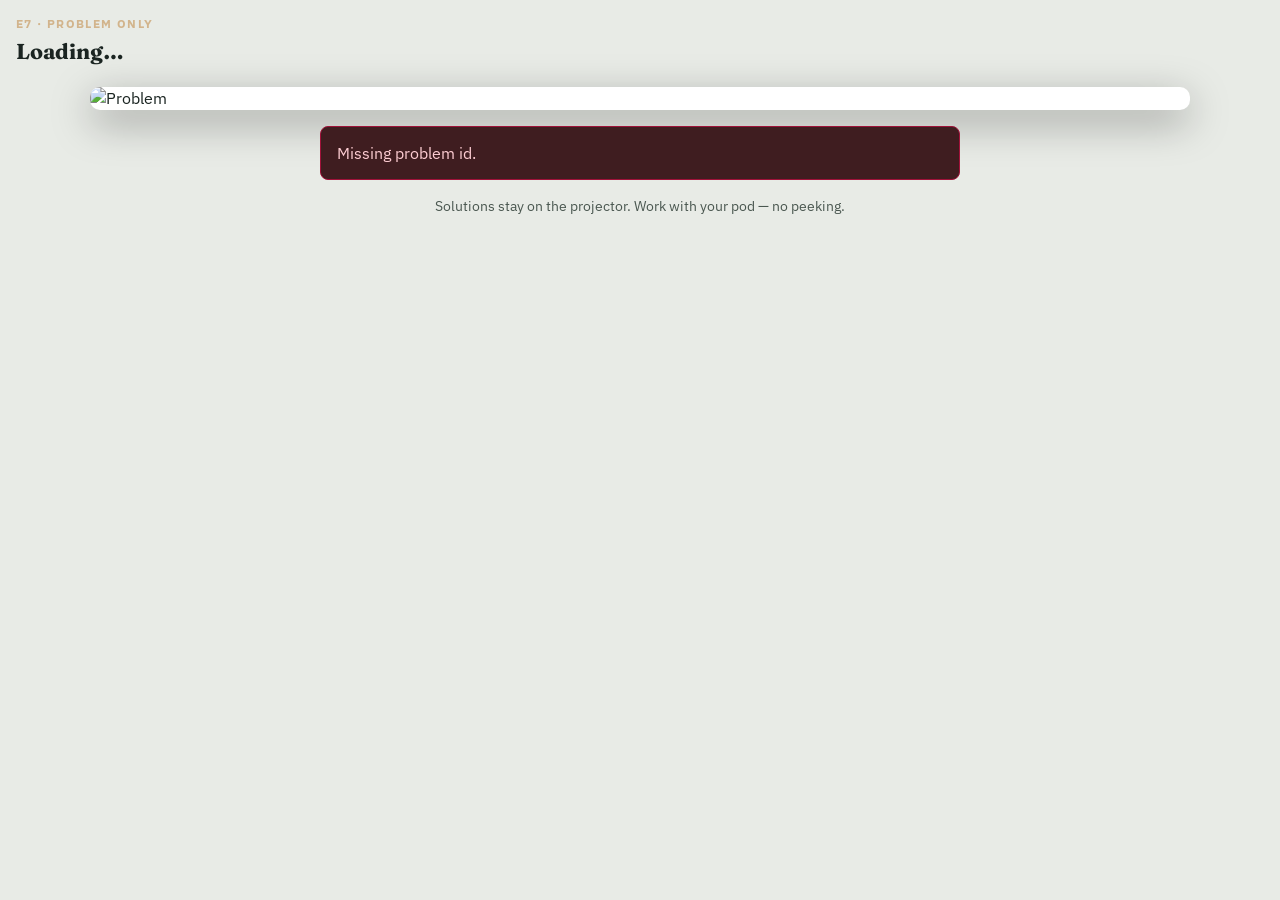
==== student.html @ 1178e9f2 "Add classroom Stage, local CSV, and fair pod rotation Projector Stage with QR + GSI-only solution re" ====
<!DOCTYPE html>
<html lang="en">
  <head>
    <meta charset="utf-8" />
    <meta name="viewport" content="width=device-width, initial-scale=1" />
    <title>E7 Practice — Problem</title>
    <link rel="preconnect" href="https://fonts.googleapis.com" />
    <link rel="preconnect" href="https://fonts.gstatic.com" crossorigin />
    <link
      href="https://fonts.googleapis.com/css2?family=Fraunces:opsz,wght@9..144,600&family=IBM+Plex+Sans:wght@400;500;600&display=swap"
      rel="stylesheet"
    />
    <link rel="stylesheet" href="css/styles.css" />
    <link rel="stylesheet" href="css/stage.css" />
  </head>
  <body class="student-body">
    <header class="student-top">
      <p class="stage-eyebrow">E7 · problem only</p>
      <h1 class="student-title" id="student-title">Loading…</h1>
      <p class="student-sub" id="student-sub"></p>
    </header>
    <main class="student-main">
      <figure class="stage-figure">
        <img id="problem-image" alt="Problem" />
      </figure>
      <p class="stage-error" id="stage-error" hidden></p>
      <p class="student-note">
        Solutions stay on the projector. Work with your pod — no peeking.
      </p>
    </main>
    <script src="js/student.js"></script>
  </body>
</html>
---- css/styles.css ----
/* E7 Discussion OS — practical GSI classroom dashboard
   Direction: highland slate + copper accent (not purple-on-white) */

:root {
  --ink: #1a2421;
  --ink-soft: #2c3a35;
  --stone: #4a5750;
  --mist: #e8ebe6;
  --paper: #f4f6f2;
  --panel: #ffffff;
  --line: #c5cdc4;
  --copper: #b45309;
  --copper-deep: #92400e;
  --copper-soft: #fef3c7;
  --pine: #1f4d3a;
  --pine-soft: #d8ebe2;
  --alert: #9f1239;
  --ok: #166534;
  --shadow: 0 1px 0 rgba(26, 36, 33, 0.06), 0 12px 28px rgba(26, 36, 33, 0.08);
  --radius: 10px;
  --font-display: "Fraunces", "Iowan Old Style", Georgia, serif;
  --font-body: "IBM Plex Sans", "Segoe UI", sans-serif;
  --font-mono: "IBM Plex Mono", ui-monospace, monospace;
}

*,
*::before,
*::after {
  box-sizing: border-box;
}

html {
  color-scheme: light;
}

body {
  margin: 0;
  min-height: 100vh;
  font-family: var(--font-body);
  color: var(--ink);
  background:
    radial-gradient(ellipse 80% 50% at 10% -10%, rgba(180, 83, 9, 0.12), transparent 55%),
    radial-gradient(ellipse 60% 40% at 100% 0%, rgba(31, 77, 58, 0.1), transparent 50%),
    linear-gradient(180deg, #eef2eb 0%, var(--mist) 40%, #dfe6df 100%);
  line-height: 1.45;
}

img {
  max-width: 100%;
}

button,
input,
select {
  font: inherit;
}

a {
  color: var(--pine);
}

.wrap {
  width: min(1180px, calc(100% - 2rem));
  margin: 0 auto;
  padding: 1.25rem 0 3rem;
}

/* —— Header —— */
.site-header {
  display: flex;
  flex-wrap: wrap;
  align-items: flex-end;
  justify-content: space-between;
  gap: 1rem;
  margin-bottom: 1.5rem;
  padding-bottom: 1rem;
  border-bottom: 2px solid var(--ink);
}

.brand {
  display: grid;
  gap: 0.2rem;
}

.brand__course {
  font-size: 0.75rem;
  letter-spacing: 0.14em;
  text-transform: uppercase;
  color: var(--stone);
  font-weight: 600;
}

.brand__title {
  margin: 0;
  font-family: var(--font-display);
  font-weight: 600;
  font-size: clamp(1.75rem, 3vw, 2.35rem);
  letter-spacing: -0.02em;
  color: var(--ink);
}

.brand__sub {
  margin: 0;
  color: var(--stone);
  max-width: 36ch;
  font-size: 0.95rem;
}

.header-meta {
  display: flex;
  flex-wrap: wrap;
  gap: 0.5rem;
}

.chip {
  display: inline-flex;
  align-items: center;
  gap: 0.35rem;
  padding: 0.35rem 0.7rem;
  border: 1px solid var(--line);
  border-radius: 999px;
  background: rgba(255, 255, 255, 0.7);
  font-size: 0.85rem;
  color: var(--ink-soft);
}

.chip strong {
  font-variant-numeric: tabular-nums;
  color: var(--ink);
}

/* —— Panels —— */
.panel {
  background: var(--panel);
  border: 1px solid var(--line);
  border-radius: var(--radius);
  box-shadow: var(--shadow);
  padding: 1.1rem 1.2rem 1.25rem;
  margin-bottom: 1.1rem;
}

.panel__head {
  display: flex;
  flex-wrap: wrap;
  align-items: baseline;
  justify-content: space-between;
  gap: 0.5rem 1rem;
  margin-bottom: 0.85rem;
}

.panel__title {
  margin: 0;
  font-family: var(--font-display);
  font-size: 1.25rem;
  font-weight: 600;
}

.panel__hint {
  margin: 0;
  color: var(--stone);
  font-size: 0.9rem;
}

.toolbar {
  display: flex;
  flex-wrap: wrap;
  gap: 0.55rem;
  align-items: center;
}

.field {
  display: grid;
  gap: 0.3rem;
  flex: 1 1 280px;
}

.field label {
  font-size: 0.78rem;
  font-weight: 600;
  letter-spacing: 0.04em;
  text-transform: uppercase;
  color: var(--stone);
}

.field input,
.field select {
  width: 100%;
  padding: 0.55rem 0.7rem;
  border: 1px solid var(--line);
  border-radius: 8px;
  background: var(--paper);
  color: var(--ink);
}

.field input:focus,
.field select:focus {
  outline: 2px solid rgba(180, 83, 9, 0.45);
  outline-offset: 1px;
  border-color: var(--copper);
}

.btn {
  appearance: none;
  border: 1px solid transparent;
  border-radius: 8px;
  padding: 0.55rem 0.9rem;
  font-weight: 600;
  cursor: pointer;
  transition: transform 0.12s ease, background 0.15s ease, border-color 0.15s ease;
}

.btn:active:not(:disabled) {
  transform: translateY(1px);
}

.btn:disabled {
  opacity: 0.45;
  cursor: not-allowed;
}

.btn--primary {
  background: var(--pine);
  color: #f5faf7;
}

.btn--primary:hover:not(:disabled) {
  background: #163d2e;
}

.btn--accent {
  background: var(--copper);
  color: #fff8ef;
}

.btn--accent:hover:not(:disabled) {
  background: var(--copper-deep);
}

.btn--ghost {
  background: transparent;
  border-color: var(--line);
  color: var(--ink-soft);
}

.btn--ghost:hover:not(:disabled) {
  background: var(--paper);
  border-color: var(--stone);
}

.status {
  margin: 0.75rem 0 0;
  font-size: 0.92rem;
  color: var(--stone);
}

.status[data-kind="ok"] {
  color: var(--ok);
}

.status[data-kind="err"] {
  color: var(--alert);
}

.status[data-kind="warn"] {
  color: var(--copper-deep);
}

.status[data-kind="busy"] {
  color: var(--ink-soft);
}

/* —— Layout —— */
.layout {
  display: grid;
  grid-template-columns: 1.55fr 1fr;
  gap: 1.1rem;
  align-items: start;
}

@media (max-width: 900px) {
  .layout {
    grid-template-columns: 1fr;
  }
}

/* —— Pod grid —— */
.pod-grid {
  display: grid;
  grid-template-columns: repeat(3, minmax(0, 1fr));
  gap: 0.65rem;
}

@media (max-width: 720px) {
  .pod-grid {
    grid-template-columns: repeat(2, minmax(0, 1fr));
  }
}

@media (max-width: 420px) {
  .pod-grid {
    grid-template-columns: 1fr;
  }
}

.pod-card {
  border: 1px solid var(--line);
  border-radius: 9px;
  padding: 0.7rem 0.75rem 0.8rem;
  background: linear-gradient(165deg, #fff 0%, var(--paper) 100%);
  cursor: pointer;
  transition: border-color 0.15s ease, box-shadow 0.15s ease, transform 0.15s ease;
  min-height: 132px;
}

.pod-card:hover {
  border-color: #9aa89f;
}

.pod-card:focus-visible {
  outline: 2px solid var(--copper);
  outline-offset: 2px;
}

.pod-card.is-pulse {
  border-color: var(--copper);
  box-shadow: 0 0 0 3px rgba(180, 83, 9, 0.2);
  transform: scale(1.02);
}

.pod-card.is-selected {
  border-color: var(--copper);
  background: linear-gradient(165deg, var(--copper-soft) 0%, #fff 70%);
  box-shadow: 0 0 0 2px rgba(180, 83, 9, 0.35);
  animation: select-pop 0.35s ease;
}

@keyframes select-pop {
  from {
    transform: scale(0.98);
  }
  to {
    transform: scale(1);
  }
}

.pod-card__head {
  display: flex;
  justify-content: space-between;
  align-items: baseline;
  gap: 0.4rem;
}

.pod-card__name {
  margin: 0;
  font-family: var(--font-display);
  font-size: 1.05rem;
  font-weight: 600;
}

.pod-card__count {
  font-size: 0.78rem;
  font-variant-numeric: tabular-nums;
  color: var(--stone);
  font-weight: 600;
}

.pod-card__english {
  margin: 0.15rem 0 0.45rem;
  font-size: 0.78rem;
  color: var(--stone);
}

.pod-card__members {
  margin: 0;
  padding: 0;
  list-style: none;
  font-size: 0.8rem;
  color: var(--ink-soft);
}

.pod-card__members li {
  display: flex;
  gap: 0.35rem;
  white-space: nowrap;
  overflow: hidden;
  text-overflow: ellipsis;
}

.pod-card__members .desk {
  color: var(--pine);
  font-weight: 600;
  font-variant-numeric: tabular-nums;
}

.pod-card__members .empty {
  color: #8a948c;
  font-style: italic;
}

/* —— Picked panel —— */
.picked {
  border: 1px solid #e8c48a;
  background: linear-gradient(180deg, #fffbeb 0%, #fff 55%);
  border-radius: var(--radius);
  padding: 1rem 1.1rem;
  margin-bottom: 1rem;
  animation: fade-up 0.28s ease;
}

.picked[hidden] {
  display: none;
}

@keyframes fade-up {
  from {
    opacity: 0;
    transform: translateY(6px);
  }
  to {
    opacity: 1;
    transform: translateY(0);
  }
}

.picked__label {
  margin: 0;
  font-size: 0.72rem;
  letter-spacing: 0.12em;
  text-transform: uppercase;
  color: var(--copper-deep);
  font-weight: 700;
}

.picked__name {
  margin: 0.2rem 0 0;
  font-family: var(--font-display);
  font-size: 1.7rem;
  font-weight: 600;
}

.picked__english {
  margin: 0.1rem 0 0.75rem;
  color: var(--stone);
}

.picked__members {
  margin: 0;
  padding: 0;
  list-style: none;
  display: grid;
  gap: 0.4rem;
}

.picked__members li {
  display: grid;
  grid-template-columns: 4.5rem 1fr auto;
  gap: 0.5rem;
  align-items: baseline;
  padding: 0.4rem 0.55rem;
  background: rgba(255, 255, 255, 0.75);
  border: 1px solid #f0e0c0;
  border-radius: 7px;
  font-size: 0.92rem;
}

.picked__members .desk {
  font-weight: 700;
  color: var(--pine);
  font-size: 0.8rem;
}

.picked__members .member-id {
  color: var(--stone);
  font-family: var(--font-mono);
  font-size: 0.78rem;
}

.picked__members .empty {
  grid-column: 1 / -1;
  color: var(--stone);
  font-style: italic;
}

/* —— Exam / theme bank —— */
.exam-filters {
  display: flex;
  flex-wrap: wrap;
  gap: 0.55rem;
  margin-bottom: 0.65rem;
}

.exam-filters .field {
  flex: 1 1 140px;
}

.exam-row {
  display: flex;
  flex-wrap: wrap;
  gap: 0.55rem;
  align-items: end;
}

.exam-row .field {
  flex: 1 1 220px;
}

.exam-count {
  margin: 0.45rem 0 0;
  font-size: 0.8rem;
  color: var(--stone);
  font-variant-numeric: tabular-nums;
}

.problem-figure,
.solution-figure {
  margin: 0.85rem 0 0;
  padding: 0;
  border: 1px solid var(--line);
  border-radius: 8px;
  background: #fff;
  overflow: hidden;
}

.problem-figure[hidden],
.solution-figure[hidden],
.sol-controls[hidden] {
  display: none;
}

.problem-figure__cap,
.solution-figure__cap {
  margin: 0;
  padding: 0.45rem 0.7rem;
  font-size: 0.72rem;
  letter-spacing: 0.08em;
  text-transform: uppercase;
  font-weight: 700;
  color: var(--stone);
  background: var(--paper);
  border-bottom: 1px solid var(--line);
}

.solution-figure__cap {
  color: var(--copper-deep);
  background: var(--copper-soft);
  border-bottom-color: #e8c48a;
}

.problem-figure img,
.solution-figure img {
  display: block;
  width: 100%;
  height: auto;
  max-width: 100%;
  vertical-align: middle;
}

.sol-controls {
  display: flex;
  flex-wrap: wrap;
  gap: 0.5rem;
  margin-top: 0.75rem;
}

.solution-figure {
  border-color: #e8c48a;
  box-shadow: 0 0 0 2px rgba(180, 83, 9, 0.12);
}

.exam-meta {
  margin-top: 0.9rem;
  padding: 0.85rem 0.95rem;
  background: var(--pine-soft);
  border-radius: 8px;
  border: 1px solid #b7d0c3;
  font-size: 0.92rem;
}

.exam-meta__row {
  margin-bottom: 0.4rem;
}

.exam-meta__tags {
  display: flex;
  flex-wrap: wrap;
  gap: 0.35rem;
  margin-bottom: 0.55rem;
}

.tag {
  display: inline-block;
  padding: 0.15rem 0.45rem;
  border-radius: 999px;
  background: #fff;
  border: 1px solid #a8c4b5;
  font-size: 0.75rem;
  font-weight: 600;
  color: var(--pine);
}

.exam-meta__trap {
  margin: 0 0 0.55rem;
  color: var(--ink-soft);
}

.exam-meta__trap span {
  font-weight: 700;
  color: var(--ink);
}

.exam-meta__url {
  display: block;
  font-family: var(--font-mono);
  font-size: 0.78rem;
  word-break: break-all;
  color: var(--ink-soft);
}

.site-footer {
  margin-top: 1.5rem;
  padding-top: 1rem;
  border-top: 1px solid var(--line);
  color: var(--stone);
  font-size: 0.85rem;
}

.site-footer p {
  margin: 0.25rem 0;
}

.actions-inline {
  display: flex;
  flex-wrap: wrap;
  gap: 0.5rem;
}

/* —— Local CSV drop zone —— */
.csv-drop {
  margin-top: 0.35rem;
  padding: 1rem 1.05rem;
  border: 2px dashed var(--line);
  border-radius: var(--radius);
  background: linear-gradient(165deg, #fff 0%, var(--paper) 100%);
  transition: border-color 0.15s ease, background 0.15s ease;
}

.csv-drop.is-dragover {
  border-color: var(--copper);
  background: var(--copper-soft);
}

.csv-drop__title {
  margin: 0 0 0.25rem;
  font-family: var(--font-display);
  font-size: 1.15rem;
  font-weight: 600;
}

.csv-drop__hint {
  margin: 0 0 0.85rem;
  font-size: 0.88rem;
  color: var(--stone);
}

.csv-drop__file {
  margin: 0.65rem 0 0;
  font-size: 0.85rem;
  color: var(--pine);
  font-weight: 600;
}

.csv-file-label {
  display: inline-flex;
  align-items: center;
  cursor: pointer;
}

.csv-secondary {
  margin-top: 0.75rem;
  font-size: 0.9rem;
  color: var(--stone);
}

.csv-secondary summary {
  cursor: pointer;
  font-weight: 600;
  color: var(--ink-soft);
}

.csv-secondary .toolbar {
  margin-top: 0.65rem;
}

.panel__hint--inline {
  margin: -0.35rem 0 0.75rem;
}

/* —— Called this session —— */
.called-bar {
  display: flex;
  flex-wrap: wrap;
  gap: 0.45rem 0.65rem;
  align-items: center;
  margin-bottom: 0.85rem;
  padding: 0.55rem 0.7rem;
  background: var(--paper);
  border: 1px solid var(--line);
  border-radius: 8px;
}

.called-bar__label {
  font-size: 0.72rem;
  letter-spacing: 0.08em;
  text-transform: uppercase;
  font-weight: 700;
  color: var(--stone);
}

.called-list {
  display: flex;
  flex-wrap: wrap;
  gap: 0.35rem;
  margin: 0;
  padding: 0;
  list-style: none;
}

.called-chip {
  padding: 0.15rem 0.5rem;
  border-radius: 999px;
  border: 1px solid var(--line);
  background: #fff;
  font-size: 0.78rem;
  color: var(--stone);
}

.called-chip.is-called {
  background: var(--copper-soft);
  border-color: #e8c48a;
  color: var(--copper-deep);
  font-weight: 700;
}

.pod-card.is-called:not(.is-selected) {
  border-color: #d6c4a3;
}

.pod-card.is-called:not(.is-selected) .pod-card__count {
  color: var(--copper-deep);
}

/* —— Session queue —— */
.queue-panel {
  margin-top: 0.85rem;
  padding: 0.7rem 0.8rem;
  border: 1px solid var(--line);
  border-radius: 8px;
  background: var(--paper);
}

.queue-panel[hidden] {
  display: none;
}

.queue-panel__head {
  display: flex;
  justify-content: space-between;
  align-items: center;
  font-size: 0.78rem;
  font-weight: 700;
  letter-spacing: 0.06em;
  text-transform: uppercase;
  color: var(--stone);
  margin-bottom: 0.45rem;
}

.btn--tiny {
  padding: 0.25rem 0.5rem;
  font-size: 0.75rem;
}

.queue-list {
  margin: 0;
  padding-left: 1.15rem;
  display: grid;
  gap: 0.3rem;
}

.queue-item {
  appearance: none;
  border: none;
  background: transparent;
  color: var(--pine);
  font: inherit;
  font-weight: 600;
  text-align: left;
  cursor: pointer;
  padding: 0.15rem 0;
}

.queue-item:hover {
  text-decoration: underline;
}

.site-footer kbd {
  font-family: var(--font-mono);
  font-size: 0.8em;
  padding: 0.05rem 0.35rem;
  border: 1px solid var(--line);
  border-radius: 4px;
  background: #fff;
}
---- css/stage.css ----
/* Projector Stage + student phone views */

.stage-body {
  margin: 0;
  min-height: 100vh;
  display: grid;
  grid-template-rows: auto auto 1fr auto;
  background: #0f1613;
  color: #f4f6f2;
}

.stage-top {
  display: flex;
  justify-content: space-between;
  gap: 1rem;
  align-items: flex-start;
  padding: 0.85rem 1.1rem 0.6rem;
  border-bottom: 1px solid rgba(255, 255, 255, 0.12);
  background: linear-gradient(180deg, #1a2421 0%, #14201b 100%);
}

.stage-eyebrow,
.student-top .stage-eyebrow {
  margin: 0;
  font-size: 0.72rem;
  letter-spacing: 0.12em;
  text-transform: uppercase;
  color: #d2b48c;
  font-weight: 700;
}

.stage-title {
  margin: 0.2rem 0 0;
  font-family: var(--font-display, Fraunces, Georgia, serif);
  font-size: clamp(1.35rem, 2.4vw, 2rem);
  font-weight: 700;
  line-height: 1.15;
}

.stage-sub {
  margin: 0.25rem 0 0;
  color: #b7c2ba;
  font-size: 0.95rem;
}

.stage-qr-block {
  text-align: center;
  flex: 0 0 auto;
}

.stage-qr-block canvas {
  display: block;
  width: 132px;
  height: 132px;
  border-radius: 8px;
  background: #fff;
}

.stage-qr-label {
  margin: 0.35rem 0 0;
  font-size: 0.72rem;
  color: #b7c2ba;
}

.stage-call {
  display: flex;
  justify-content: space-between;
  align-items: center;
  gap: 1rem;
  padding: 0.75rem 1.1rem;
  background: linear-gradient(90deg, #92400e 0%, #b45309 55%, #c2410c 100%);
  color: #fffbeb;
}

.stage-call[hidden] {
  display: none;
}

.stage-call__label {
  margin: 0;
  font-size: 0.7rem;
  letter-spacing: 0.14em;
  text-transform: uppercase;
  font-weight: 700;
  opacity: 0.9;
}

.stage-call__name {
  margin: 0.1rem 0 0;
  font-family: var(--font-display, Fraunces, Georgia, serif);
  font-size: clamp(1.6rem, 3vw, 2.4rem);
  font-weight: 700;
}

.stage-call__english {
  margin: 0.1rem 0 0;
  opacity: 0.9;
}

.stage-timer {
  display: flex;
  align-items: baseline;
  gap: 0.35rem;
  padding: 0.45rem 0.8rem;
  border-radius: 999px;
  background: rgba(0, 0, 0, 0.22);
  font-variant-numeric: tabular-nums;
}

.stage-timer[hidden] {
  display: none;
}

.stage-timer__label {
  font-size: 0.75rem;
  text-transform: uppercase;
  letter-spacing: 0.08em;
  font-weight: 700;
}

.stage-timer__value {
  font-size: 2rem;
  font-weight: 700;
  line-height: 1;
}

.stage-timer__unit {
  font-size: 0.9rem;
  opacity: 0.85;
}

.stage-main {
  padding: 0.75rem 1rem 1rem;
  overflow: auto;
}

.stage-figure {
  margin: 0 auto;
  max-width: min(1100px, 100%);
  background: #fff;
  border-radius: 10px;
  overflow: hidden;
  box-shadow: 0 12px 40px rgba(0, 0, 0, 0.35);
}

.stage-figure img {
  display: block;
  width: 100%;
  height: auto;
}

.stage-figure--sol {
  margin-top: 0.85rem;
  border: 3px solid #f59e0b;
}

.stage-figure--sol figcaption {
  margin: 0;
  padding: 0.45rem 0.75rem;
  background: #fef3c7;
  color: #92400e;
  font-weight: 700;
  font-size: 0.8rem;
  letter-spacing: 0.06em;
  text-transform: uppercase;
}

.stage-figure--sol[hidden] {
  display: none;
}

.stage-error {
  margin: 1rem auto;
  max-width: 40rem;
  padding: 0.9rem 1rem;
  background: #3f1d20;
  border: 1px solid #9f1239;
  border-radius: 8px;
  color: #fecdd3;
}

.stage-error[hidden] {
  display: none;
}

.stage-bar {
  display: flex;
  flex-wrap: wrap;
  justify-content: space-between;
  gap: 0.75rem;
  align-items: center;
  padding: 0.75rem 1rem;
  border-top: 1px solid rgba(255, 255, 255, 0.12);
  background: #14201b;
}

.stage-bar__nav,
.stage-bar__actions {
  display: flex;
  flex-wrap: wrap;
  gap: 0.5rem;
  align-items: center;
}

.stage-bar .btn {
  text-decoration: none;
}

.stage-bar .btn--ghost {
  color: #e8ebe6;
  border-color: rgba(255, 255, 255, 0.25);
  background: transparent;
}

.stage-bar .btn--ghost:hover {
  background: rgba(255, 255, 255, 0.08);
}

/* Student phone */
.student-body {
  margin: 0;
  min-height: 100vh;
  background: var(--mist, #e8ebe6);
  color: var(--ink, #1a2421);
}

.student-top {
  padding: 1rem 1rem 0.5rem;
}

.student-title {
  margin: 0.2rem 0 0;
  font-family: var(--font-display, Fraunces, Georgia, serif);
  font-size: 1.35rem;
}

.student-sub {
  margin: 0.25rem 0 0;
  color: var(--stone, #4a5750);
  font-size: 0.9rem;
}

.student-main {
  padding: 0.5rem 0.75rem 1.5rem;
}

.student-note {
  margin: 0.85rem 0 0;
  font-size: 0.88rem;
  color: var(--stone, #4a5750);
  text-align: center;
}

@media (max-width: 720px) {
  .stage-top {
    flex-direction: column;
  }

  .stage-qr-block {
    align-self: flex-start;
  }

  .stage-call {
    flex-direction: column;
    align-items: flex-start;
  }
}
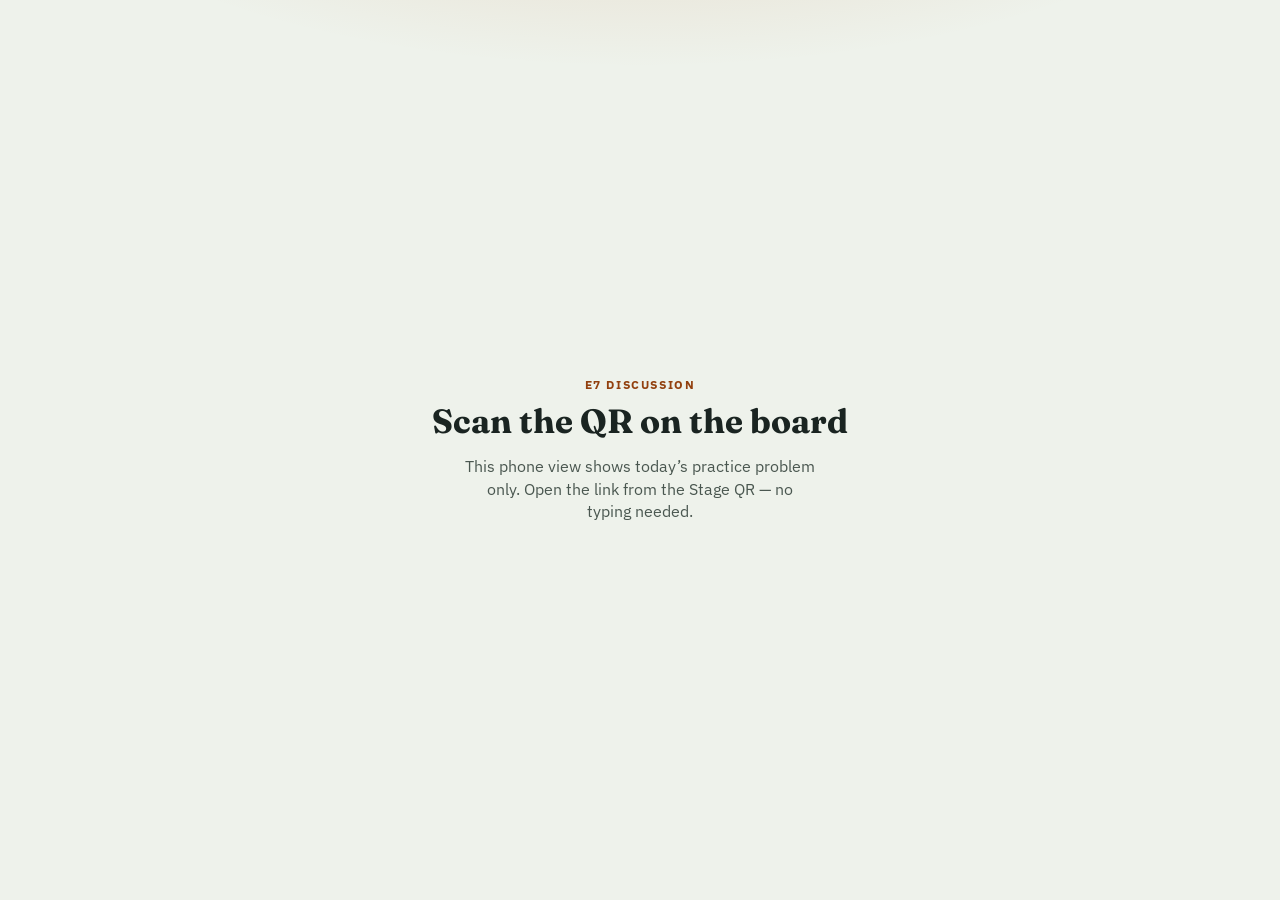
==== commit 0284d177: "Adapt attendance CSV Present filter and polish student phones Parse session attendance exports (firs" ====
--- a/student.html
+++ b/student.html
@@ -2,32 +2,46 @@
 <html lang="en">
   <head>
     <meta charset="utf-8" />
-    <meta name="viewport" content="width=device-width, initial-scale=1" />
+    <meta name="viewport" content="width=device-width, initial-scale=1, viewport-fit=cover" />
+    <meta name="theme-color" content="#0f1613" />
+    <meta name="color-scheme" content="dark light" />
     <title>E7 Practice — Problem</title>
     <link rel="preconnect" href="https://fonts.googleapis.com" />
     <link rel="preconnect" href="https://fonts.gstatic.com" crossorigin />
     <link
-      href="https://fonts.googleapis.com/css2?family=Fraunces:opsz,wght@9..144,600&family=IBM+Plex+Sans:wght@400;500;600&display=swap"
+      href="https://fonts.googleapis.com/css2?family=Fraunces:opsz,wght@9..144,600;9..144,700&family=IBM+Plex+Sans:wght@400;500;600&display=swap"
       rel="stylesheet"
     />
-    <link rel="stylesheet" href="css/styles.css" />
-    <link rel="stylesheet" href="css/stage.css" />
+    <link rel="stylesheet" href="css/student.css" />
   </head>
   <body class="student-body">
-    <header class="student-top">
-      <p class="stage-eyebrow">E7 · problem only</p>
-      <h1 class="student-title" id="student-title">Loading…</h1>
+    <div id="empty-state" class="empty-state" hidden>
+      <p class="empty-state__eyebrow">E7 discussion</p>
+      <h1 class="empty-state__title">Scan the QR on the board</h1>
+      <p class="empty-state__body">
+        This phone view shows today’s practice problem only. Open the link from the Stage QR — no
+        typing needed.
+      </p>
+    </div>
+
+    <header class="student-top" id="student-header" hidden>
+      <p class="student-eyebrow">E7 · problem only</p>
+      <p class="student-disc" id="student-disc"></p>
+      <h1 class="student-title" id="student-title"></h1>
       <p class="student-sub" id="student-sub"></p>
     </header>
-    <main class="student-main">
-      <figure class="stage-figure">
-        <img id="problem-image" alt="Problem" />
-      </figure>
-      <p class="stage-error" id="stage-error" hidden></p>
+
+    <main class="student-main" id="student-main" hidden>
+      <div class="problem-frame" id="problem-frame">
+        <img id="problem-image" alt="Practice problem" decoding="async" />
+      </div>
       <p class="student-note">
-        Solutions stay on the projector. Work with your pod — no peeking.
+        Solutions stay on the projector. Pinch to zoom. Work with your pod — no peeking.
       </p>
     </main>
+
+    <p class="student-error" id="student-error" hidden></p>
+
     <script src="js/student.js"></script>
   </body>
 </html>
--- a/css/student.css
+++ b/css/student.css
@@ -0,0 +1,173 @@
+/* Mobile-first student phone view — problem only */
+
+:root {
+  --ink: #f4f6f2;
+  --ink-dim: #b7c2ba;
+  --paper: #0f1613;
+  --panel: #1a2421;
+  --line: rgba(255, 255, 255, 0.12);
+  --accent: #e8c48a;
+  --font-display: "Fraunces", "Iowan Old Style", Georgia, serif;
+  --font-body: "IBM Plex Sans", "Segoe UI", sans-serif;
+}
+
+@media (prefers-color-scheme: light) {
+  :root {
+    --ink: #1a2421;
+    --ink-dim: #4a5750;
+    --paper: #eef2eb;
+    --panel: #ffffff;
+    --line: #c5cdc4;
+    --accent: #92400e;
+  }
+}
+
+*,
+*::before,
+*::after {
+  box-sizing: border-box;
+}
+
+html {
+  color-scheme: dark light;
+}
+
+body.student-body {
+  margin: 0;
+  min-height: 100dvh;
+  font-family: var(--font-body);
+  color: var(--ink);
+  background:
+    radial-gradient(ellipse 90% 50% at 50% -20%, rgba(180, 83, 9, 0.18), transparent 55%),
+    var(--paper);
+  line-height: 1.4;
+  -webkit-text-size-adjust: 100%;
+}
+
+.student-top {
+  padding: max(0.85rem, env(safe-area-inset-top)) 1rem 0.5rem;
+}
+
+.student-eyebrow {
+  margin: 0;
+  font-size: 0.7rem;
+  letter-spacing: 0.14em;
+  text-transform: uppercase;
+  font-weight: 700;
+  color: var(--accent);
+}
+
+.student-disc {
+  margin: 0.45rem 0 0;
+  font-size: 0.85rem;
+  font-weight: 600;
+  color: var(--ink-dim);
+}
+
+.student-title {
+  margin: 0.2rem 0 0;
+  font-family: var(--font-display);
+  font-size: clamp(1.35rem, 5.5vw, 1.75rem);
+  font-weight: 700;
+  line-height: 1.2;
+}
+
+.student-sub {
+  margin: 0.3rem 0 0;
+  font-size: 0.9rem;
+  color: var(--ink-dim);
+}
+
+.student-main {
+  padding: 0.5rem 0.65rem max(1.25rem, env(safe-area-inset-bottom));
+}
+
+.problem-frame {
+  margin: 0;
+  border-radius: 12px;
+  overflow: auto;
+  -webkit-overflow-scrolling: touch;
+  overscroll-behavior: contain;
+  background: #fff;
+  border: 1px solid var(--line);
+  box-shadow: 0 10px 28px rgba(0, 0, 0, 0.22);
+  max-height: min(78dvh, 920px);
+  touch-action: pan-x pan-y pinch-zoom;
+}
+
+.problem-frame img {
+  display: block;
+  width: 100%;
+  height: auto;
+  min-width: 100%;
+  background: #fff;
+  opacity: 0;
+  transition: opacity 0.2s ease;
+}
+
+.problem-frame img.is-loaded {
+  opacity: 1;
+}
+
+.student-note {
+  margin: 0.85rem 0.25rem 0;
+  text-align: center;
+  font-size: 0.88rem;
+  color: var(--ink-dim);
+}
+
+.student-error {
+  margin: 1.5rem 1rem;
+  padding: 0.9rem 1rem;
+  border-radius: 10px;
+  border: 1px solid #9f1239;
+  background: #3f1d20;
+  color: #fecdd3;
+}
+
+@media (prefers-color-scheme: light) {
+  .student-error {
+    background: #fff1f2;
+    color: #9f1239;
+  }
+}
+
+.student-error[hidden],
+.empty-state[hidden],
+.student-top[hidden],
+.student-main[hidden] {
+  display: none;
+}
+
+.empty-state {
+  min-height: 100dvh;
+  display: grid;
+  align-content: center;
+  gap: 0.55rem;
+  padding: 2rem 1.35rem max(2rem, env(safe-area-inset-bottom));
+  text-align: center;
+}
+
+.empty-state__eyebrow {
+  margin: 0;
+  font-size: 0.72rem;
+  letter-spacing: 0.14em;
+  text-transform: uppercase;
+  font-weight: 700;
+  color: var(--accent);
+}
+
+.empty-state__title {
+  margin: 0;
+  font-family: var(--font-display);
+  font-size: clamp(1.6rem, 7vw, 2.1rem);
+  font-weight: 700;
+  line-height: 1.15;
+}
+
+.empty-state__body {
+  margin: 0.35rem auto 0;
+  max-width: 22rem;
+  color: var(--ink-dim);
+  font-size: 1rem;
+}
